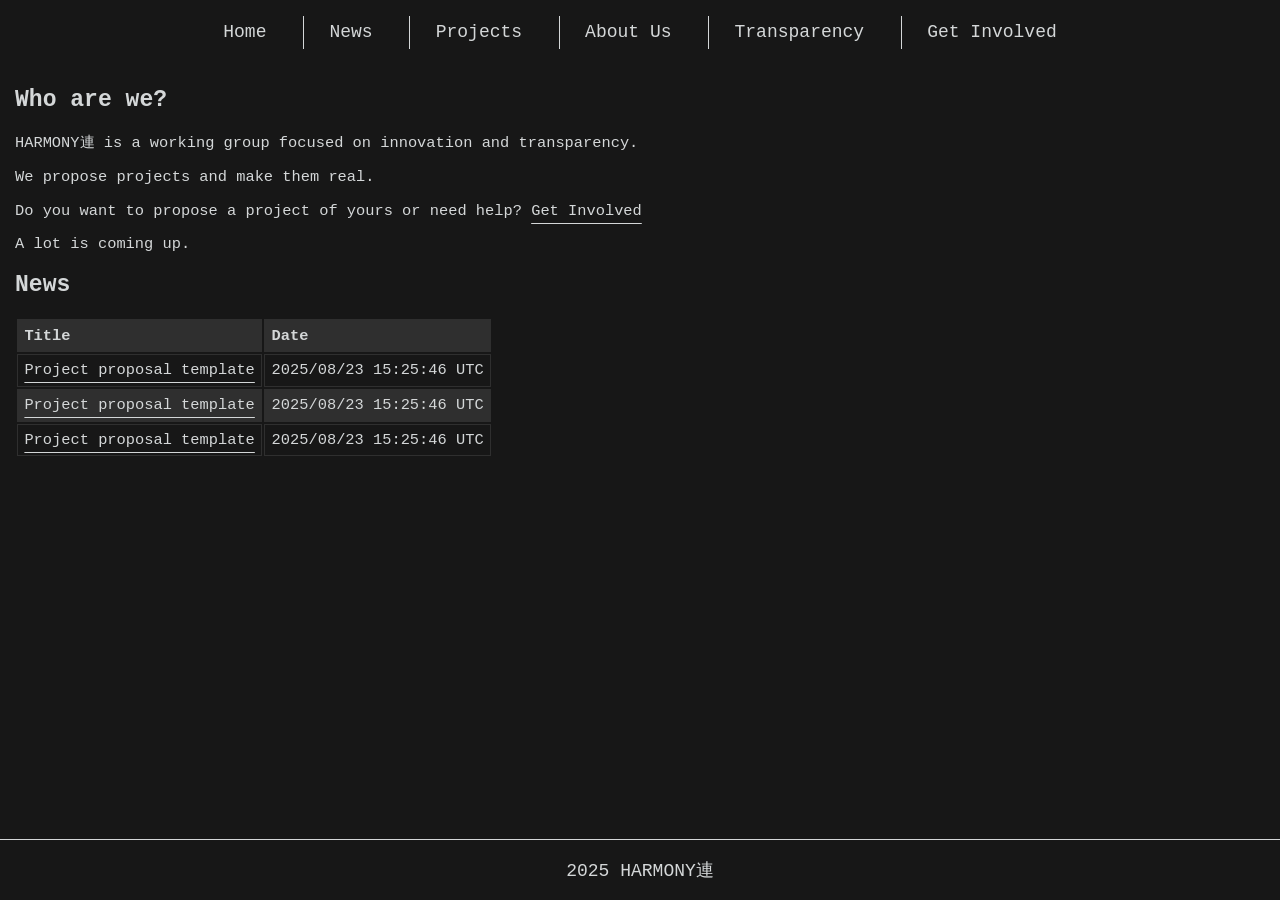
==== docs/index.html @ a0eada62 "Dirty fix for github pages hosting" ====
<!DOCTYPE html>
<html>

<head>
  <meta charset="UTF-8">
  <meta name="viewport" content="width=device-width, initial-scale=1.0">
  <link rel="icon" href="./assets/ren_light.png" type="image/x-icon" />
  <link rel="stylesheet" href="./styles/glob.css">

  <link rel="stylesheet" href="./styles/content-table.css">

  <script defer src="./scripts/dropdown.js"></script>
  <title>HARMONY連 | Homepage</title>
</head>

<body>

  <button class="show-only-on-mobile" id="nav-toggle" onclick="toggle_dropdown('nav')">&#9776;</button>
  <nav class="show-only-on-desktop" id="nav">
    <a href="./index.html">Home</a>
    <a href="./news.html">News</a>
    <a href="./projects.html">Projects</a>
    <a href="./about-us.html">About Us</a>
    <a href="./transparency.html">Transparency</a>
    <a href="./get-involved.html">Get Involved</a>
  </nav>

  <main>
    <h2>Who are we?</h2>
    <p>HARMONY連 is a working group focused on innovation and transparency.</p>
    <p>We propose projects and make them real.</p>
    <p>Do you want to propose a project of yours or need help? <a href="./get-involved.html">Get Involved</a></p>
    <p>A lot is coming up.</p>

    <content-table>
      <h2>News</h2>
      <table>
        <thead>
          <tr>
            <th>Title</th>
            <th>Date</th>
          </tr>
        </thead>

        <tbody>
          <tr>
            <td><a href="">Project proposal template</a></td>
            <td>2025/08/23 15:25:46 UTC</td>
          </tr>

          <tr>
            <td><a href="">Project proposal template</a></td>
            <td>2025/08/23 15:25:46 UTC</td>
          </tr>
          <tr>
            <td><a href="">Project proposal template</a></td>
            <td>2025/08/23 15:25:46 UTC</td>
          </tr>

        </tbody>
      </table>
    </content-table>


  </main>

  <footer>
    <p>2025 HARMONY連</p>
  </footer>

</body>

</html>
---- docs/styles/glob.css ----
body {
  background-color: #171717;
  color: #D4D7D8;
  font-family: 'Courier New', Courier, monospace;
  font-size: clamp(14px, 2vw, 18px);
  margin: 0;
  display: flex;
  flex-direction: column;
  min-height: 100vh;
  min-width: 100vw;
}

a {
  color: #D4D7D8;
  text-underline-offset: 0.5em;
}

nav {
  padding: 10px 0;
  text-align: center;
  margin-top: 1vw;
  display: flex;
  flex-wrap: wrap;
  justify-content: center;
  gap: 0;
}

nav a {
  position: relative;
  text-decoration: none;
  font-size: 18px;
  padding: 0.5vw 2vw;
  border-left: 1px solid #D4D7D8;
}

nav a:first-child {
  border-left: none;
}


nav a::after {
  content: "";
  position: absolute;
  left: 0;
  bottom: -1px;
  width: 100%;
  height: 2px;
  background-color: #D4D7D8;
  transform: scaleX(0);
  transform-origin: center;
  transition: transform 0.3s ease;
}

nav a:hover::after {
  transform: scaleX(1);
}

main {
  flex: 1;
  padding: clamp(5px, 2.5vw, 15px);
  font-size: clamp(14px, 1.2vw, 20px);
  line-height: clamp(1.5, 2vw, 1.8);
}

footer {
  border-top: #D4D7D8 1px solid;
  text-align: center;

}

footer a {
  margin: 0 5px;
}

hr {
  border: none;
  background-color: #D4D7D8;
  height: 1px;
  width: 30%;
}

#nav-toggle {
  color: #D4D7D8;
  background-color: #171717;
  border: 0;
  font-size: clamp(1.8em, 3vw, 2em);
  cursor: pointer;
  position: absolute;
  top: clamp(10px, 1.5vw, 20px);
  right: clamp(10px, 1.5vw, 20px);
  z-index: 1000;
}


.show-only-on-mobile {
  display: none;
}

@media (max-width: 768px) {
  .show-only-on-mobile {
    display: block;
  }

  nav {
    display: flex;
    flex-direction: column;
    gap: 10px;
  }

  nav a {
    border: none;
    display: block;
    text-align: center;
    padding: 10px 0;
  }
}


.show {
  display: block;
}

.show-only-on-desktop {
  display: block;
}

@media (max-width: 768px) {
  nav.show-only-on-desktop {
    display: none;
  }

  nav.show {
    display: flex;
    flex-direction: column;
    gap: 10px;
  }
}
---- docs/styles/content-table.css ----
content-table {
  border-collapse: collapse;
}

content-table th,
content-table td {
  border: 1px solid #2F2F2F;
  padding: 0.5vw;
  text-align: left;
}

content-table thead th {
  background-color: #2F2F2F;
}

content-table tbody tr:nth-child(even) {
  background-color: #2F2F2F;
}

content-table tbody tr:nth-child(odd) {
  background-color: #171717;
}

@media (max-width: 768px) {

  content-table th,
  content-table td {
    padding: 1vw;
  }

  a {
    text-underline-offset: 0.3em;
  }
}
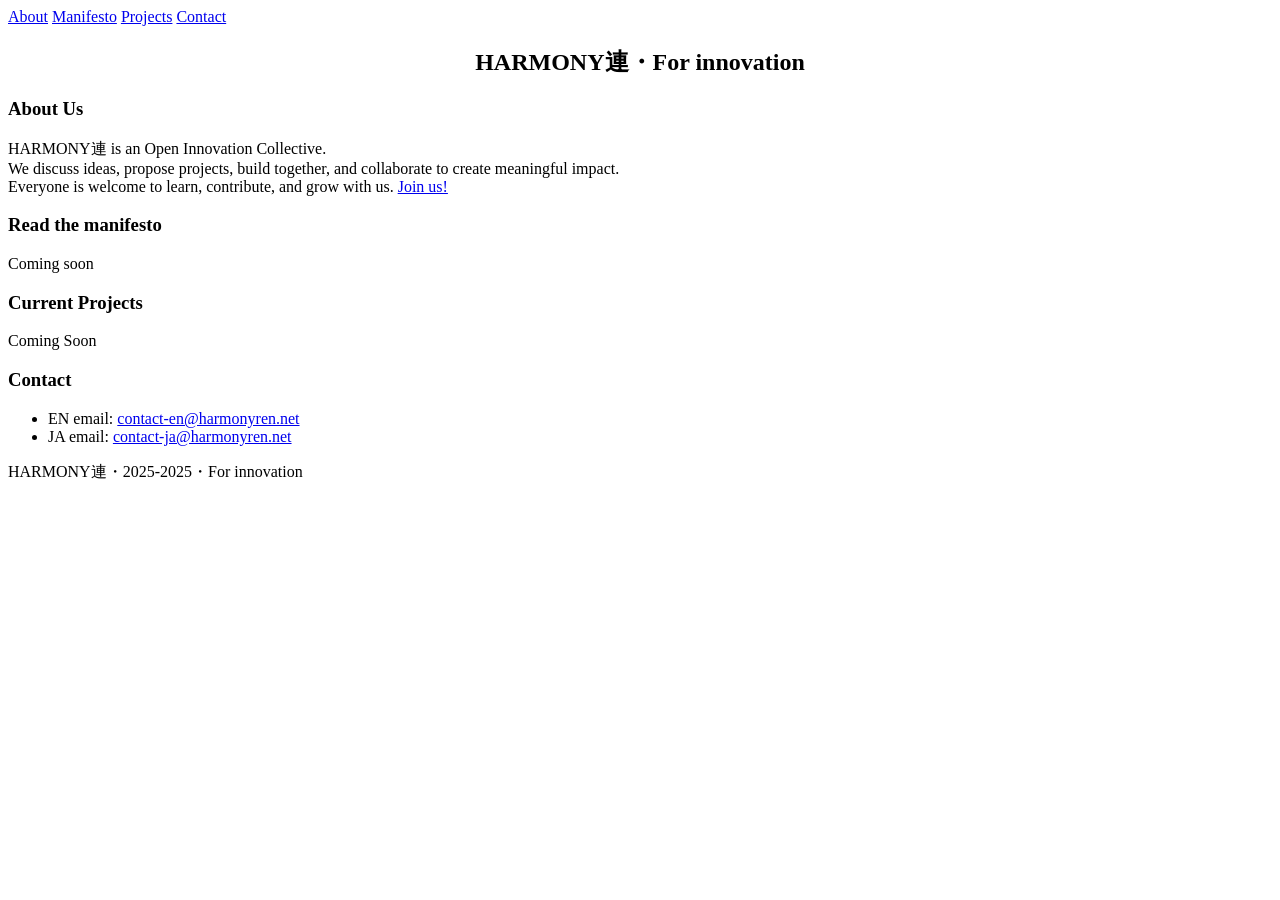
==== commit 7e228139: "Set the simple foundations, removed unnecessary complexity at the gain of mental sanity" ====
--- a/docs/index.html
+++ b/docs/index.html
@@ -4,70 +4,57 @@
 <head>
   <meta charset="UTF-8">
   <meta name="viewport" content="width=device-width, initial-scale=1.0">
-  <link rel="icon" href="./assets/ren_light.png" type="image/x-icon" />
-  <link rel="stylesheet" href="./styles/glob.css">
+  <link rel="icon" href="/assets/images/ren_light.png" type="image/x-icon">
+  <link rel="stylesheet" href="/styles/base.css">
 
-  <link rel="stylesheet" href="./styles/content-table.css">
+  <script src="/scripts/nav-toggle.js"></script>
 
-  <script defer src="./scripts/dropdown.js"></script>
-  <title>HARMONY連 | Homepage</title>
+  <meta name="description" content="Join HARMONY連, the Open Innovation Collective. 'For innovation.'">
+  <title>HARMONY連 webpage</title>
 </head>
 
 <body>
 
-  <button class="show-only-on-mobile" id="nav-toggle" onclick="toggle_dropdown('nav')">&#9776;</button>
-  <nav class="show-only-on-desktop" id="nav">
-    <a href="./index.html">Home</a>
-    <a href="./news.html">News</a>
-    <a href="./projects.html">Projects</a>
-    <a href="./about-us.html">About Us</a>
-    <a href="./transparency.html">Transparency</a>
-    <a href="./get-involved.html">Get Involved</a>
-  </nav>
+  <main>
+    <nav>
+      <a href="#about-us">About</a>
+      <a href="#manifesto">Manifesto</a>
+      <a href="#projects">Projects</a>
+      <a href="#contact">Contact</a>
+    </nav>
 
-  <main>
-    <h2>Who are we?</h2>
-    <p>HARMONY連 is a working group focused on innovation and transparency.</p>
-    <p>We propose projects and make them real.</p>
-    <p>Do you want to propose a project of yours or need help? <a href="./get-involved.html">Get Involved</a></p>
-    <p>A lot is coming up.</p>
+    <h2 align="center">HARMONY連・For innovation</h2>
 
-    <content-table>
-      <h2>News</h2>
-      <table>
-        <thead>
-          <tr>
-            <th>Title</th>
-            <th>Date</th>
-          </tr>
-        </thead>
+    <section id="about-us">
+      <h3>About Us</h3>
+      <p>HARMONY連 is an Open Innovation Collective. <br />
+        We discuss ideas, propose projects, build together, and collaborate to create meaningful impact.<br />
+        Everyone is welcome to learn, contribute, and grow with us. <a href="/get-involved">Join us!</a></p>
+    </section>
 
-        <tbody>
-          <tr>
-            <td><a href="">Project proposal template</a></td>
-            <td>2025/08/23 15:25:46 UTC</td>
-          </tr>
+    <section id="manifesto">
+      <h3>Read the manifesto</h3>
+      <p>Coming soon</p>
+    </section>
 
-          <tr>
-            <td><a href="">Project proposal template</a></td>
-            <td>2025/08/23 15:25:46 UTC</td>
-          </tr>
-          <tr>
-            <td><a href="">Project proposal template</a></td>
-            <td>2025/08/23 15:25:46 UTC</td>
-          </tr>
+    <section id="projects">
+      <h3>Current Projects</h3>
+      <p>Coming Soon</p>
+    </section>
 
-        </tbody>
-      </table>
-    </content-table>
-
+    <section id="contact">
+      <h3>Contact</h3>
+      <ul>
+        <li>EN email: <a href="mailto:contact-en@harmonyren.net">contact-en@harmonyren.net</a></li>
+        <li>JA email: <a href="mailto:contact-ja@harmonyren.net">contact-ja@harmonyren.net</a></li>
+      </ul>
+    </section>
 
   </main>
 
   <footer>
-    <p>2025 HARMONY連</p>
+    <p>HARMONY連・2025-2025・For innovation</p>
   </footer>
-
 </body>
 
 </html>
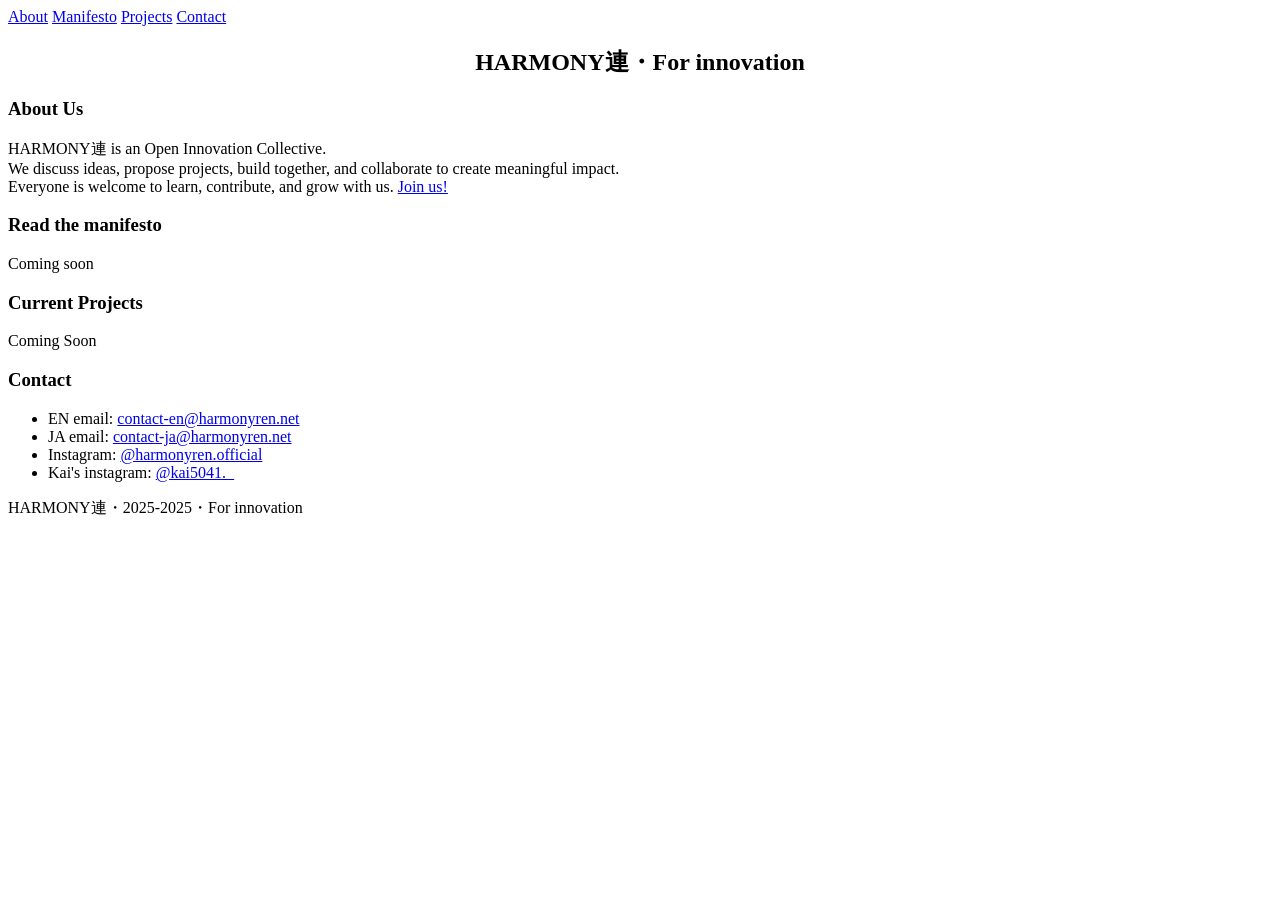
==== commit fbd5ddb6: "Added contact info" ====
--- a/docs/index.html
+++ b/docs/index.html
@@ -47,6 +47,8 @@
       <ul>
         <li>EN email: <a href="mailto:contact-en@harmonyren.net">contact-en@harmonyren.net</a></li>
         <li>JA email: <a href="mailto:contact-ja@harmonyren.net">contact-ja@harmonyren.net</a></li>
+        <li>Instagram: <a href="https://instagram.com/harmonyren.official">@harmonyren.official</a></li>
+        <li>Kai's instagram: <a href="https://instagram.com/kai5041._">@kai5041._</a></li>
       </ul>
     </section>
 
